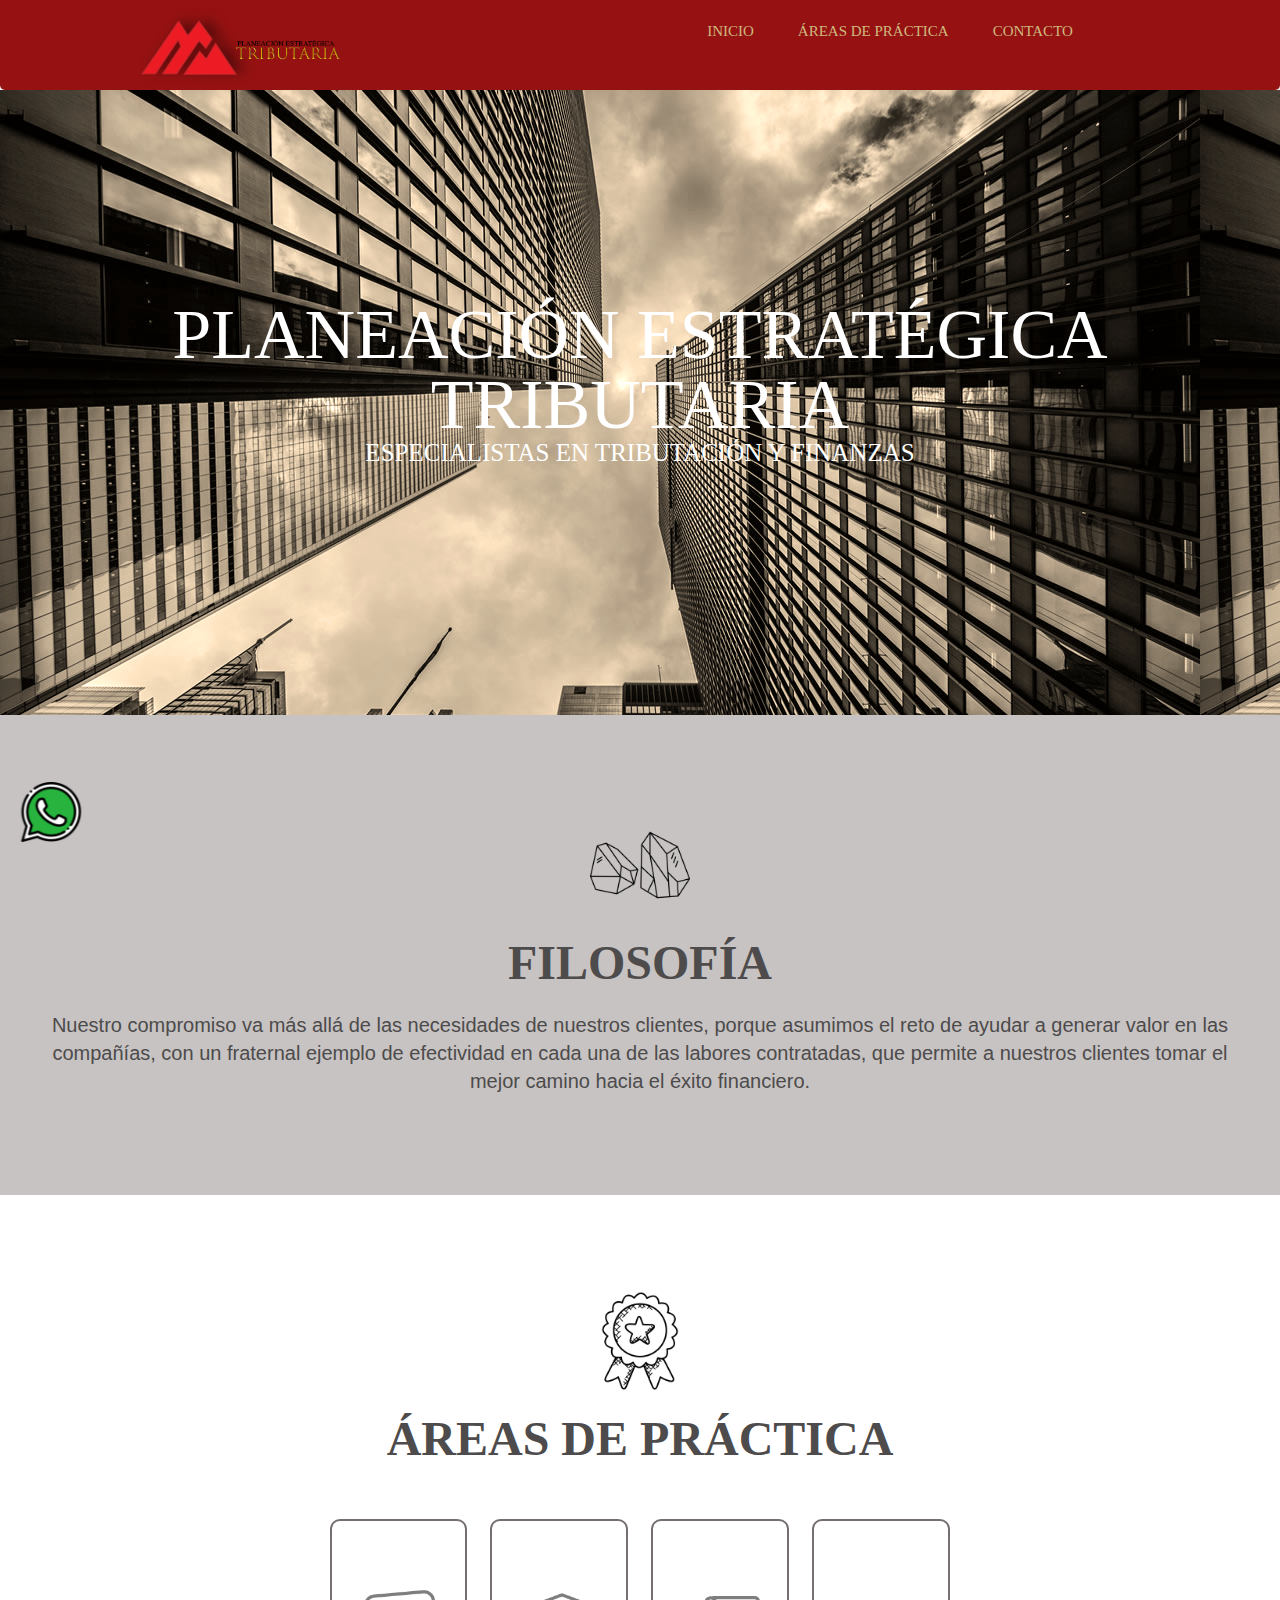
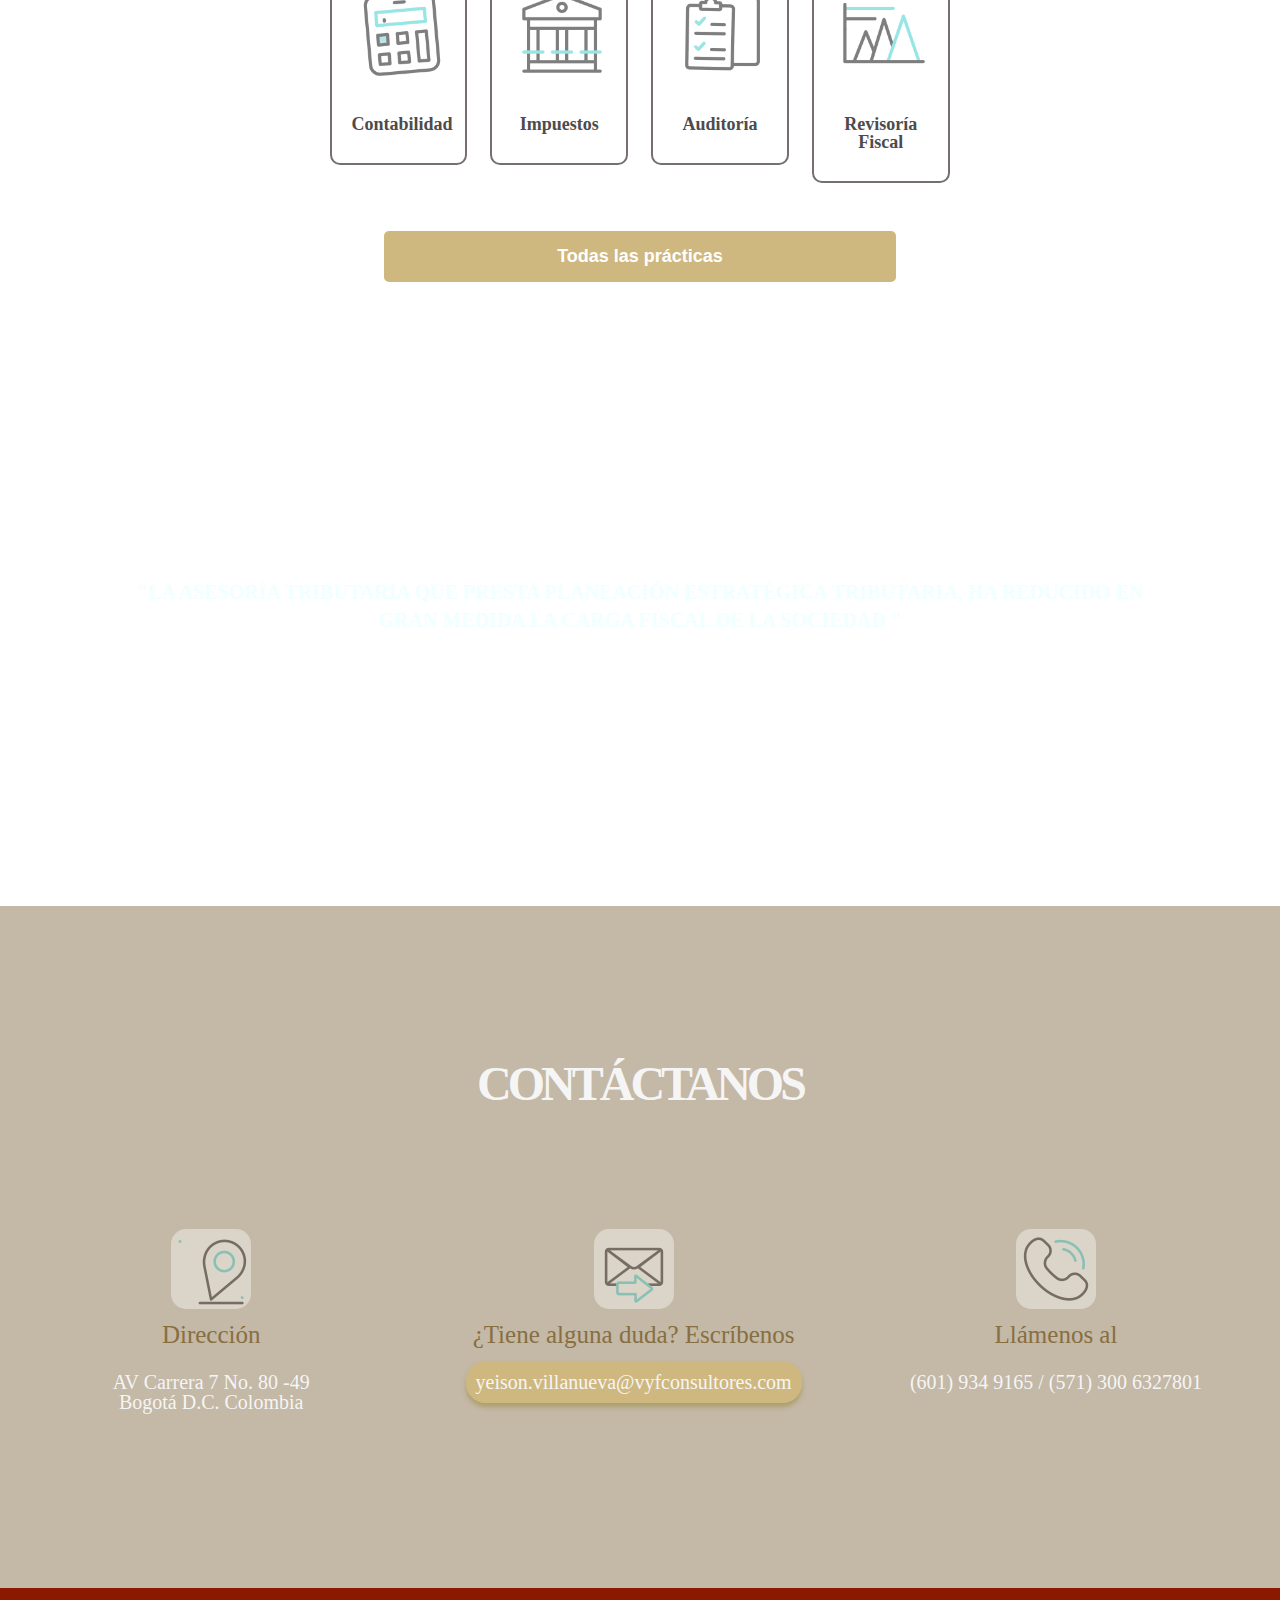
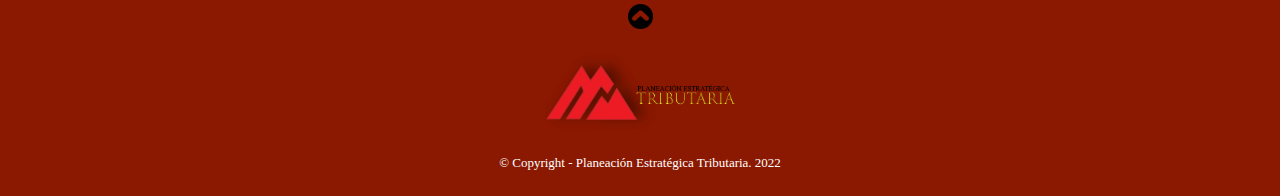
==== index.html @ 7b704f40 "primer commit" ====
<html lang="es">
<head>
  
  <meta charset='UTF-8'>
  <meta name="viewport" content="width=device-width, initial-scale=1" />
  <meta http-equiv="X-UA-Compatible" content="IE=edge">
  <meta name="description" content="Planeación Estratégica tributaria, ofrece los servicios contables, tributarios, asesoría y outsourcing contable, con experiencia en todos los sectores de la economía, brindando información oportuna bajo estándares Internacionales"/>
  <meta name="keywords" content="contabilidad, asesoría tributaria, auditoría, impuestos, declaraciones, revisión fiscal">
  <meta name="author" content="Brayan Fontecha">
  <meta name="robots" content="all"/>
  <link rel="stylesheet" href="reset.css">
  <link rel="stylesheet" href="style.css">
  <link rel="shortcut icon" href="img/favicontrap.png">
  <title>HOME | Planeación Estratégica Tributaria</title>
  <script type="application/ld+json">{
    "@context": "https://schema.org",
    "@type": "Planeación Estratégica Tributaria",
    "url": "https://www.petributaria.com/",
    "logo": "https://www.petributaria.com/img/log.jpg"
  }
  </script>

</head>
<body>
    <header>
        <div class="caja">  
            <div><img class="logo" src="img/LogoPlaneacion.png" alt="Logo | PETributaria" title="Logo | PETributaria"></div>
            <nav>
                <a class="menuP"href="/">INICIO</a>
                <a href="/#areasTrabajo">ÁREAS DE PRÁCTICA</a>
                <a href="/#contacto">CONTACTO</a>
            </nav>
        </div>
    </header>
    <main>
        <section class="banner">
            <h3 class="titulo_principal"><p>PLANEACIÓN ESTRATÉGICA TRIBUTARIA</p></h3>
            <h1 class="subtitulo"><P>ESPECIALISTAS EN TRIBUTACIÓN Y FINANZAS</P></h1>
        </section>
        <section class="parrafo">
            <div class="dig">
                <img class="imgS"src="img/piedras.png" alt="simbolo">
            </div>
            <div>
                <h3 class="subtitle"><p>FILOSOFÍA</p></h3>
                <P class="text">Nuestro compromiso va más allá de las necesidades de nuestros clientes, porque asumimos el reto de ayudar a generar valor en las compañías, con un fraternal ejemplo de efectividad en cada una de las labores contratadas, que permite a nuestros clientes tomar el mejor camino hacia el éxito financiero.</P>
            </div>
        </section>
        <section >
            <div class="area" id="areasTrabajo"><img class="imgA" src="img/area.png" alt="simbolo de area de trabajo"></div>
            <div>
                <h3 class="subtitle"><p>ÁREAS DE PRÁCTICA</p></h3>
            </div>
            <div>
                <ul class="productos">
                    <li>
                        <img usemap="#workmap4"class="imgP"src="img/calculadora.gif">
                        <map name="workmap4">
                            <area shape="rect" coords="0,0,100,164" alt="logo" title="Ir a Contabilidad | Áreas de Práctica" href="areasdetrabajo.html#contabilidad">
                       </map>
                        <h2>Contabilidad</h2>
                    </li>
                    <li>
                        <img usemap="#workmap5"class="imgP"src="img/universidad.gif">
                        <map name="workmap5">
                            <area shape="rect" coords="0,0,100,164" alt="logo" title="Ir a Impuestos | Áreas de Práctica" href="areasdetrabajo.html#impuestos">
                       </map>
                        <h2>Impuestos</h2>
                    </li>
                    <li>
                        <img usemap="#workmap6" class="imgP"src="img/verificacion.gif">
                        <map name="workmap6">
                            <area shape="rect" coords="0,0,100,164" alt="logo" title="Ir a Auditoría | Áreas de Práctica" href="areasdetrabajo.html#auditoria">
                       </map>
                        <h2>Auditoría</h2>
                    </li>
                    <li>
                        <img usemap="#workmap7"class="imgP"src="img/grafico.gif">
                        <map name="workmap7">
                            <area shape="rect" coords="0,0,100,164" alt="logo" title="Ir a Revisoría Fiscal | Áreas de Práctica" href="areasdetrabajo.html#revisoria">
                       </map>
                        <h2>Revisoría Fiscal</h2>
                    </li>
               </ul>
               <div class="botonEnviar1">
                <a href="areasdetrabajo.html"><input title="Ver todas las Áreas de práctica | V&F"type="submit" value="Todas las prácticas" class="enviar1"></a>
               </div>
            </div>
        </section>
        <section class="banner2">
            <div>
                <p class="comentario">"LA ASESORÍA TRIBUTARIA QUE PRESTA PLANEACIÓN ESTRATÉGICA TRIBUTARIA, HA REDUCIDO EN GRAN MEDIDA LA CARGA FISCAL DE LA SOCIEDAD "</p>
            </div>
            <div>
                <p class="empresa">CLEMENT</p>
            </div>
        </section>
        <section class="maincontanto" id="contacto" >
            <div>
                <p class="contacto">CONTÁCTANOS</p>
            </div>
            <div class="bloqueC">
                <div class="bloqueC1">
                    <div class="bloqueCd">
                        <img usemap="#workmapD"class="imgC"src="img/ubicacion.gif">
                        <map name="workmapD">
                            <area shape="rect" coords="0,0,100,164" alt="ubicacion" title="Ubicación | V&F" href="areaDeTrabajo.html#contabilidad">
                       </map>
                    <p class="subcontacto">Dirección</p>
                    <p class="texcontacto">AV Carrera 7 No. 80 -49</p>
                    <p class="texcontacto">Bogotá D.C. Colombia</p>
                    </div>
                    <div class="bloqueCd">
                        <img usemap="#workmapM"class="imgC"src="img/mensaje.gif">
                        <map name="workmapM">
                            <area shape="rect" coords="0,0,100,164" alt="ubicacion" title="Enviar mensaje | V&F" href="mailto:yeison.villanueva@vyfconsultores.com">
                       </map>
                    <p class="subcontacto">¿Tiene alguna duda? Escríbenos</p>
                    <p ><a title="Enviar Mensaje | V&F" class="texcontactoE" href="mailto:yeison.villanueva@vyfconsultores.com">yeison.villanueva@vyfconsultores.com</a></p>
                    </div>
                    <div class="bloqueCd">
                        <img usemap="#workmapT"class="imgC"src="img/telefono.gif">
                        <map name="workmapT">
                            <area shape="rect" coords="0,0,100,164" alt="ubicacion" title="Escríbenos al WhatsApp | V&F" href="https://wa.me/+573006327801" target="_blank">
                       </map>
                    <p class="subcontacto">Llámenos al</p>
                    <p class="texcontacto">(601) 934 9165 / (571) 300 6327801</p>
                    </div>
                </div>      
        </section>
        <div class="what">
            <a href="https://wa.me/+573006327801" target="_blank">
                <img preload-delay src="img/whatsapp.png"  title="Contactanos por WhatsApp | V&F"alt="Contactanos por WhatsApp" width="60" height="60">
            </a>
        </div>
    </main>
    <footer>
        <div> 
            <img src="img/arriba.png" alt="Workplace" usemap="#workmap" width="25px" height="25px" class="imgF1">
            <map name="workmap">
                 <area shape="rect" coords="0,0,177,250" alt="logo" title=" Ir Arriba | V&F" href="/">
            </map>
        </div>
       
        <img src="img/LogoPlaneacion.png" alt="Workplace" usemap="#workmap" width="190px" height="90px" class="imgF">
            <map name="workmap">
                 <area shape="rect" coords="0,0,177,250" alt="logo" title=" Ir Arriba | PETributaria" href="/">
            </map>
        <p class="copyright">&copy Copyright - Planeación Estratégica Tributaria. 2022</p>
    </footer>
    <script src="https://code.jquery.com/jquery-3.3.1.js"></script>
    <script  type="text/javascript" src="menu.js"></script>
</body>
</html>
---- style.css ----
header{
    height: 100px;
    width:100%;
    overflow:hidden;
    background-color:rgba(142,0, 0, 0.93);
    margin-bottom:0;
    box-shadow: 1px 1px 1px 1px rgb(0 0 0 / 10%);
    border-radius: 0px 0px 5px 5px;
  }
  
  /*Sirve para centrar el contenido*/
  .caja{
    width:90%;
    max-width:1000px;
    margin:auto;
    overflow:hidden; /*Lo que no cabe en el div no aparece, ver propiedad css overflow*/
  }
  
  header .logo{
    width: 200px;
    height: 90px;
    float: left;
  
  }
  
  header nav{
    float:right;
    padding: 2em 0em;
  }
  
  header nav a{
    display:inline-block; /*NPI*/
    color:rgb(207, 184, 127);
    text-decoration:none;
    padding:10px 20px;
    line-height:normal;
    font-size:15px;
    -webkit-transition:all 100ms ease;
    -o-transition:all 500ms ease;
    transition:all 500ms ease;
  }

  .menuP{
    color:rgb(207, 184, 127);
  }
  
  header nav a:hover{
    background-color:rgb(238, 66, 46);
    border-radius:50px;
  }

  .menuP:hover{
    color:white;
  }

  
  /*Hace que el header se quede en pantalla*/
  

  .content p{
    margin-bottom:1em;
  }
  /*Centra el contenido que se encuentra en el header*/
  @media screen and (max-width: 640px) {
    header{
        height: auto;
    }
    
    header .logo{
      width:200px;
      height: 60px;
      text-align:center;
      padding: 1em 5em;
    }
    header nav{
     padding: 0em;
     line-height: 0px;
     padding-bottom: 1em;
     text-align: center;
    }
  }
  
  @media screen and (min-width: 640px) and (max-width: 1280px) {
    header{
        height: auto;
    }
    header nav{
      width:50%;
      padding-top: 0.8em;
      text-align:center;
      line-height:10px;
    }
  }

  @media screen and (min-width: 1280px) {
    .header2{ 
        background: rgb(255, 255, 255);
        position:fixed;
        height:20px;
        opacity: .8;
        height:auto;
    }
      
      /*Propiedades del logo del header*/
    .header2 .logo{
        width: 190px;
        height: 90px;
        
    }
      
    .header2 nav{
        padding: 20px 2px;
    }
    
    .header2 nav, .header2 .logo{
      line-height: 50px;
    }
    .header2 nav a {
        font-size: 15px;
    }
      
    .header2 .logo,
      .header2 nav{
        line-height:50px;
    }
  }

    
.banner{
    width: auto;
    background-image:url(img/banner.jpg);
    background-attachment: fixed;
}

.titulo_principal{
    text-align: center;
    font-size: 85px;
    font-weight: 400;
    color: white;
    padding: 3em 0em 0em 0em;
}
.subtitulo{
    color:white;
    text-align: center;
    font-size: 30px;
    font-weight: 100;
    padding: 0em 0em 10em 0em;
}

@media screen and (max-width: 640px) {
    .titulo_principal{  
        font-size: 50px;
    }
    .subtitulo{
        font-size: 15px;
    }
}

@media screen and (min-width: 640px) and (max-width: 1280px) {
    .titulo_principal{
      font-size: 70px;
    }
    .subtitulo{
        font-size: 25px;
    }
  }
.parrafo{
    background-color: rgb(199,195,195);
}
.dig{
   text-align: center;
   font-size: 100px;
   color: white;
   text-shadow: #d9da60 0.3px 1px 0.55em;
   padding: 1em 0em 0em 0em;
}

.imgS{
    width: 100px;
    height: 100px;
}
.subtitle{
    line-height: 1.4em;
    text-align: center;
    font-size: 48px;
    color: rgb(77,75,75);
    font-weight: 800;
    padding: 0.3em;
    font-family: serif;
}

.text{
    text-align: center;
    font-size: 20px;
    line-height: 1.4em;
    padding: 0em 20em 5em 20em;
    font-family: sans-serif;
    color:rgb(77,75,75);
}

@media screen and (max-width: 640px) {
    .text{
        font-size: 16px;
        padding: 0em 2em 5em 1em;
    }
}

@media screen and (min-width: 640px) and (max-width: 1280px) {
    .text{
        font-size: 20px;
        padding: 0em 2em 5em 2em;
    }
}

.area{
    text-align: center;
    padding: 5em 0em 0em 0em;
}
.productos{
    width: 940px;
    margin: 0 auto;
    padding: 2em 0em 1em 0em;
}
.productos li{
    display: inline-block;
    text-align: center;
    width: 21.5%;
    vertical-align: top;
    margin: 0 1.5%;
    padding: 30px 20px;
    box-sizing: border-box;
    border: 2px solid #756f6f;
    border-radius: 10px;
}

.imgP{
    width: 100px;
    padding: 2em 0em;
    opacity: 0.5;
    border-radius: 20px;
}


.productos li:hover .imgP{
    width: 120px;
    opacity: none;
}

.productos li:hover{
    border-color: rgb(207, 184, 127);
}


.productos h2{
    font-size: 18px;
    font-weight: bold;
    color:rgb(77,75,75);
}

.productos li:hover h2{
    font-size: 20px;
    color:rgb(85, 82, 82);
}

.producto-text{
    font-size: 18px;
}

.producto-precio{
    font-size: 20px;
    font-weight: bold;
    margin-top: 10px;
}

@media screen and (max-width: 640px) {
    .productos{
        padding-left: 4.5em;
    }
    .productos li{
        display:block;
        margin-bottom: 1.5em;}

}

@media screen and (min-width: 640px) and (max-width: 1280px) {
    .productos{
        width: 640px;
    }

}


.botonEnviar1{
    text-align: center;
    padding-top: 4em;
    padding-bottom: 8em;
}
.enviar1{
    width: 20%;
    padding: 15px 0;
    font-size: 18px;
    font-weight: bold;
    color:white;
    background: rgb(207, 184, 127);
    border:none;
    border-radius: 5px;
    transition: 1s all;
    cursor:pointer;
}

.enviar1:hover {
    background: rgb(214, 175, 74);
    transform: scale(1.2);
}

@media screen and (max-width: 640px) {
    .enviar1{
        width: 50%;
    }
}

@media screen and (min-width: 640px) and (max-width: 1280px) {
    .botonEnviar1{
        padding-top: 2em;
        padding-bottom: 6em;

    }
    .enviar1{
        width: 40%;
    }
}

.imgA{
    width: 100px;
    height: 100px;
    padding: 1em 0em 0em 0em;
}
.banner2{
    background-image: url(img/banner2.jpg);
    background-attachment: fixed;
    text-align: center;
}

.comentario{
    font-size: 25px;
    line-height: 1.4em;
    color:azure;
    font-family: serif;
    font-weight: 800;
    padding: 10em 14.2em 0em 14.2em;
}

@media screen and (max-width: 640px) {
    .comentario{
        font-size: 14px;
        padding: 10em 2em 0em 2em;
    }   
}
@media screen and (min-width: 640px) and (max-width: 1280px) {
    .comentario{
        font-size: 20px;
        padding: 10em 6.5em 0em 6.5em;
    }
}
.empresa{
    color:white;
    padding: 1em 0em 15em 0em;
}

@media screen and (max-width: 640px) {
    .empresa{
     padding: 1em 0em 13em 0em;
     font-size: 10px;   
    }
}

.maincontanto{
    background-color: rgb(196 184 166);
}

.contacto{
    line-height: 1.4em;
    text-align: center;
    font-size: 48px;
    color: whitesmoke;
    font-weight:bolder;
    padding: 3em 0em 1em 0em;
    font-family: serif;
    letter-spacing: -4px;

}


.bloqueC1{
    text-align: center;
    padding-bottom: 8em;
}

.subcontacto{
    font-size: 25px;
    color: #876f41;
    padding-bottom: 1em;
    padding-top: 0.5em;
}

.texcontacto{
    color:whitesmoke;
    font-size: 20px;
    text-decoration: none;
}

.texcontactoE{
    margin-bottom: 2em;
    color:whitesmoke;
    font-size: 20px;
    text-decoration: none;
    background: rgb(207, 184, 127);
    border:none;
    border-radius: 20px;
    transition: 1s all;
    cursor:pointer;
    padding: 10px;
    box-shadow: 0px 4px 4px 0px rgba(148, 137, 50, 0.5);   
}

.texcontactoE:hover{
    font-size: 25px;
    background: rgb(214, 175, 74);
    transform: scale(1.2);

}


@media screen and (max-width: 640px) {
    .contacto{
      font-size: 40px;
    }
    .texcontacto{
        font-size: 16px;
    }
    .texcontactoE{
        font-size: 16px;
    }
}


footer{
    text-align: center;
    background:rgb(139 24 0);
    line-height:0;
    display:inline-block;
    width: 100%;
    height: auto;
}


.what{
        display:block;
        width:70px;
        height:70px;
        color:#fff;
        position: fixed;
        right:3em;
        bottom:3em;
        border-radius:50%;
        line-height:80px;
        text-align:center;
        z-index:999;
}

.what img:hover{
    width:90px;
    height:90px;
}

@media screen and (max-width: 640px) {
    .what{
        display:block;
        width:70px;
        height:70px;
        position:fixed;
        left:1em;
        bottom:1em;
        border-radius:50%;
        line-height:80px;
        text-align:center;
        z-index:999;
}
}

@media screen and (min-width: 640px) and (max-width: 1280px) {
    .what{
        left: 1em;
    }
}
.bloqueCd{
    padding-bottom: 3em;
}
.imgC{
    width: 80px;
    opacity: 0.4;
    border-radius: 15px;
}
@media screen and (min-width: 1280px) {
    .bloqueC1{
        padding-top: 4em;
        display: flex;
        flex-direction: row;
        width: 100%;
    }
    .bloqueCd{
        width: 33%;
    }
}
/* area de practica*/

.imgF1{
    padding: 1em 0em 0em 0em;
}
.imgF{
    padding: 1em 0em 0.5em 0em;
}
.copyright {
    color: white;
    font-size: 13px;
    margin: 20px;
    padding: 0em 0em 1em 0em;
  }

.banner3{
    background: whitesmoke;
    padding: 0em 0em 5em 0em;
  }

.main{
    background: rgb(235,238,242);
    padding: 5em 15em;
  }
.bloque{
    display: flex;
    flex-direction: row;
    padding: 2em 0em;
}
.bloque1{
    width: 50%;
}
.bloque2{
    width: 50%;
}
.subgris{
    font-weight:800;
    line-height: 1em;
    font-family: sans-serif;
    font-size: 60px;
    color: rgb(75,75,75);
    letter-spacing: -8px;
}
.subgris1{
    font-size: 60px;
    letter-spacing: -8px;
    font-weight:800;
    line-height: 1em;
    font-family: sans-serif;
    color: rgb(75,75,75);
}
.subdorado{
    font-size: 60px;
    font-family: sans-serif;
    color: #A69374;
    font-weight: 800;
    line-height: 1em;
    letter-spacing: -8px;
}

.sub{
    color:#4D4B4B;
    font-size: 20px;
    line-height: 1.4em;
    padding: 0em 0.2em;
  }
.text1{
    font-size: 16px;
    line-height: 1.4em;
    padding: 0.5em 0em 1em 3em;
    font-family: sans-serif;
    color:rgb(77,75,75);
    text-align: justify;
}

hr{
    height: 1px;
}

@media screen and (max-width: 640px) {
    .main{
        padding: 5em 3em;
    }
    .bloque{
        flex-direction: column;
    }
    .subgris{
        font-size: 35px;
        letter-spacing: -4px;
        text-align: center;
    }
    .sub{
        font-size: 20px;
        text-align: center;
    }
    .subdorado{
        font-size: 35px;
        letter-spacing: -4px;
        text-align: center;
    }

    .subgris1{
        font-size: 30px;
        letter-spacing: -3px;
        text-align: center;
    }
    .bloque1{
        width: 100%;
    }
    .text1{
        width: 250px;
        padding: 1em 1em 1em 1em;
        font-size: 14px;
        text-align: center;
    
    }
}

@media screen and (min-width: 640px) and (max-width: 1280px) {
    .main{
        padding: 5em 2em;
    }

    .subgris{
        font-size: 50px;
        letter-spacing: -3px;
    }
    .subgris1{
        font-size: 45px;
        letter-spacing: -3px;
    }
    .subdorado{
        font-size: 50px;
        letter-spacing: -3px;
    }


}
  

/* Equipo de trabajo*/

.imgZ{
    width: 100px;
    height: 100px;
    padding: 1em 0em 0em 0em;
    opacity: 0.8;
}
.imgE{
    padding: 5em 1em;
    opacity: 0.85;
}

.mainE{
    display: flex;
    flex-direction: row;
    background: rgb(235,238,242);

}

.bloqueE{
    width: 30%;

}
.bloqueE1{
    width: 70%;
    padding: 7em 3em 10em 13em;
}

.linea{
    width: 60%;   
}
.imgM{
    padding: 5em 5em;
    height: 88%;
}

.imgB{
    display: flex;
    flex-direction: row;
    text-align: left;
    padding: 10em 0em;
    background: rgb(196,184,166);
}

.imgB1{
    width: 50%;
    padding-left: 15em;
    padding-left: 25em;
}
.imgB2{
    width: 50%;
    padding-right: 20em;
}

.imgG{
    border-radius: 10px;
    width: 302px;
    height: 300px;
}

.titleM{
    padding-top: 5px;
    line-height: 1.4em;
    font-size: 25px;
    color: rgb(77,75,75);
    font-weight: 900;
    font-family: serif;
}
.titleM1{
    color:whitesmoke;
    font-size: 18px;
    font-weight: 400;
    font-family: sans-serif;
    line-height: 1.4em;
}

.titleM2{
    color: #4D4B4B;
    padding-top: 5px;
}

.main2{
    background: rgb(235,238,242);
}

.imgE1{
    width: 698px;
    height: 966px;
}
.imgM1{
    width: 698px;
    height: 966px;
}
@media screen and (max-width: 640px) {
    .mainE{
        flex-direction: column;
    }
    .imgE , .imgM{
        width: 200px;
        height: 400px;
        text-align: center;
        padding-left: 7em;
    }

    .imgE1, .imgM1{
        width: 388px;
        height: 600px;
    }

    .bloqueE{
        width: 100%;
    }
    .bloqueE1{
        width: 100%;
        padding: 1em 0em 1em 0em;
    }
    .imgB{
        flex-direction: column;
        padding-top: 5em;
    }
    .imgB1{
        width: 100%;
        padding-left: 2.5em;
        padding-top: 2em;
    }

    .imgB2{
        width: 100%;
        padding-top: 5em;
        padding-left: 2.5em;
    }
    .titleM1{
        line-height: 12px;
    }
    .titleM2{
        padding-top: 0;
    }
}

@media screen and (min-width: 640px) and (max-width: 1280px) {
    .mainE{
        flex-direction: column;
        width: 100%;
        text-align: center;
    }
    .imgE , .imgM{
        width: 200px;
        height: 400px;
        text-align: center;
    }

    .bloqueE{
        width: 100%;
        text-align: center;
    }
    .bloqueE1{
        text-align: center;
        width: 100%;
        padding: 1em 0em 1em 0em;
    }
    .imgB{
        text-align: center;
        flex-direction: column;
        padding-top: 5em;
    }
    .imgB1{
        width: 100%;
        padding-left: 2.5em;
        padding-top: 2em;
    }

    .imgB2{
        width: 100%;
        padding-top: 5em;
        padding-left: 2.5em;
    }
    .titleM1{
        padding-top: 0.5em;
    }
    .titleM2{
        padding-top: 0.2em;
    }
}
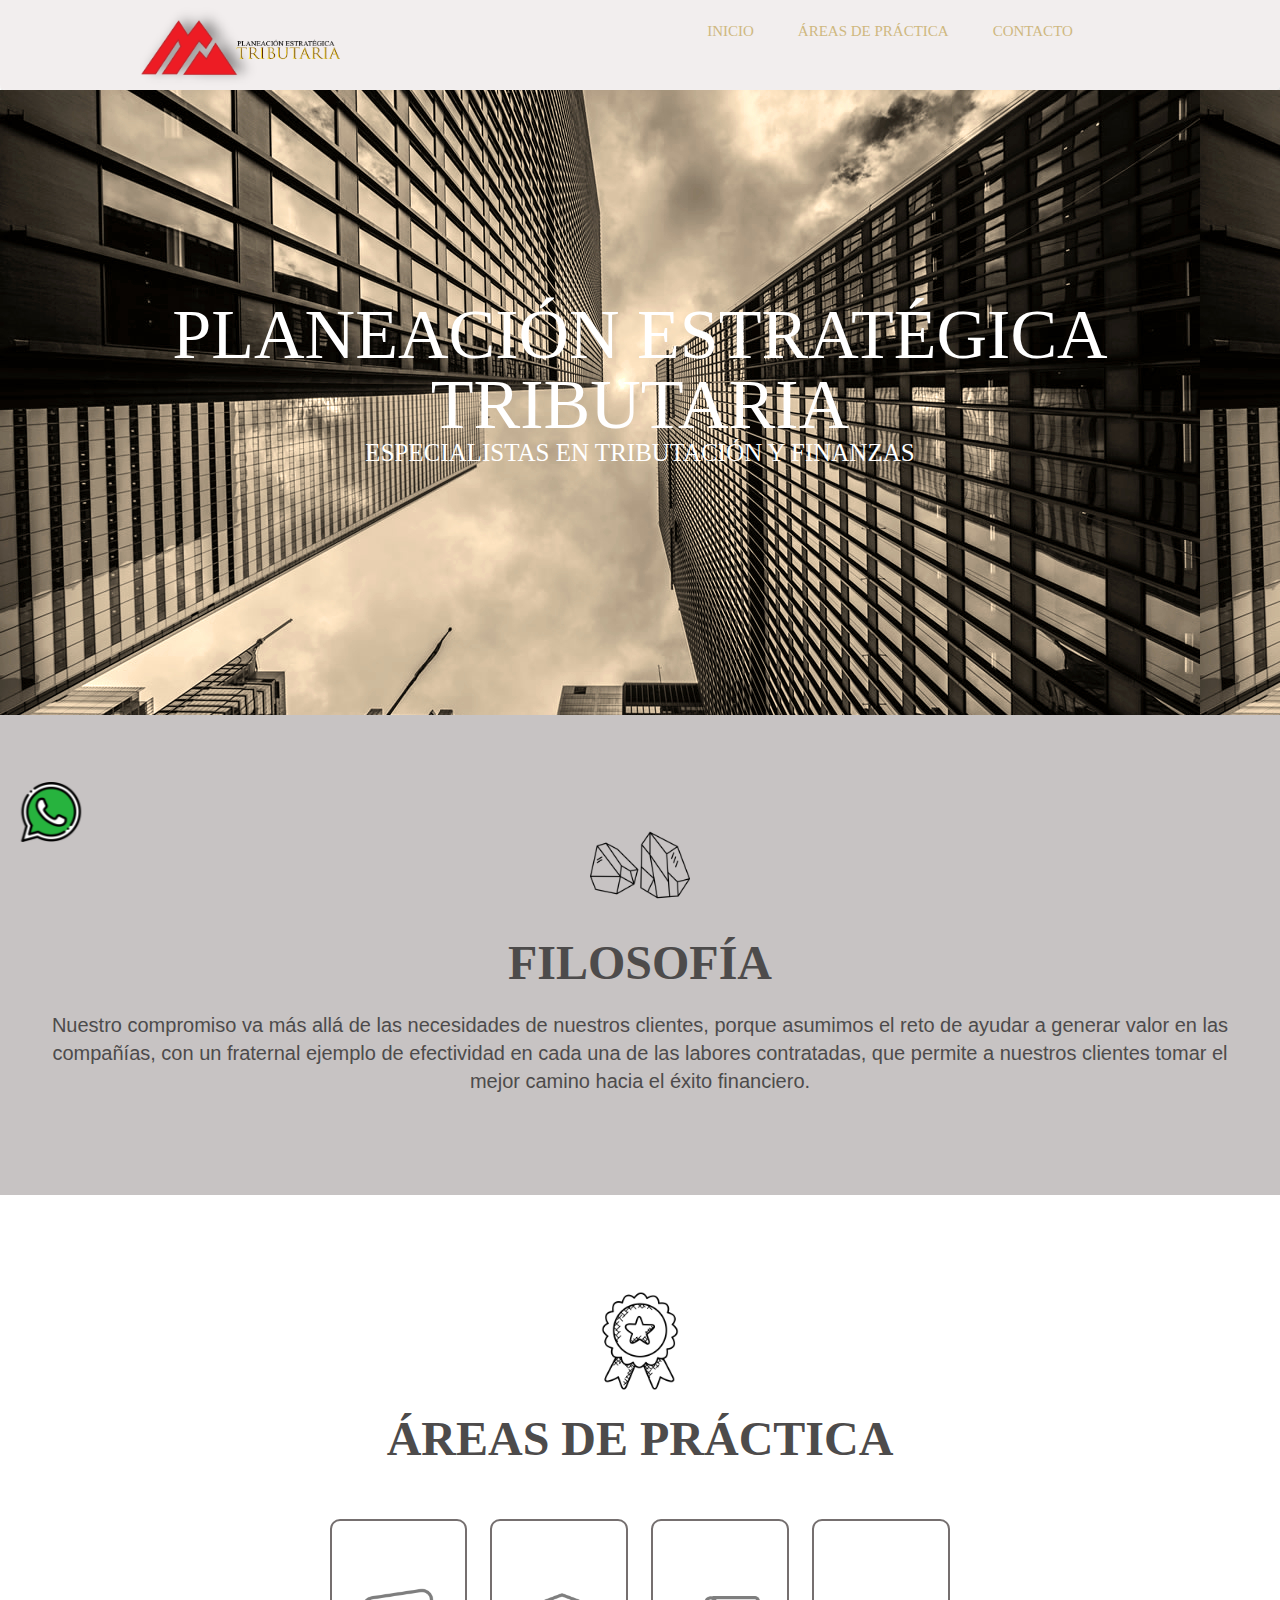
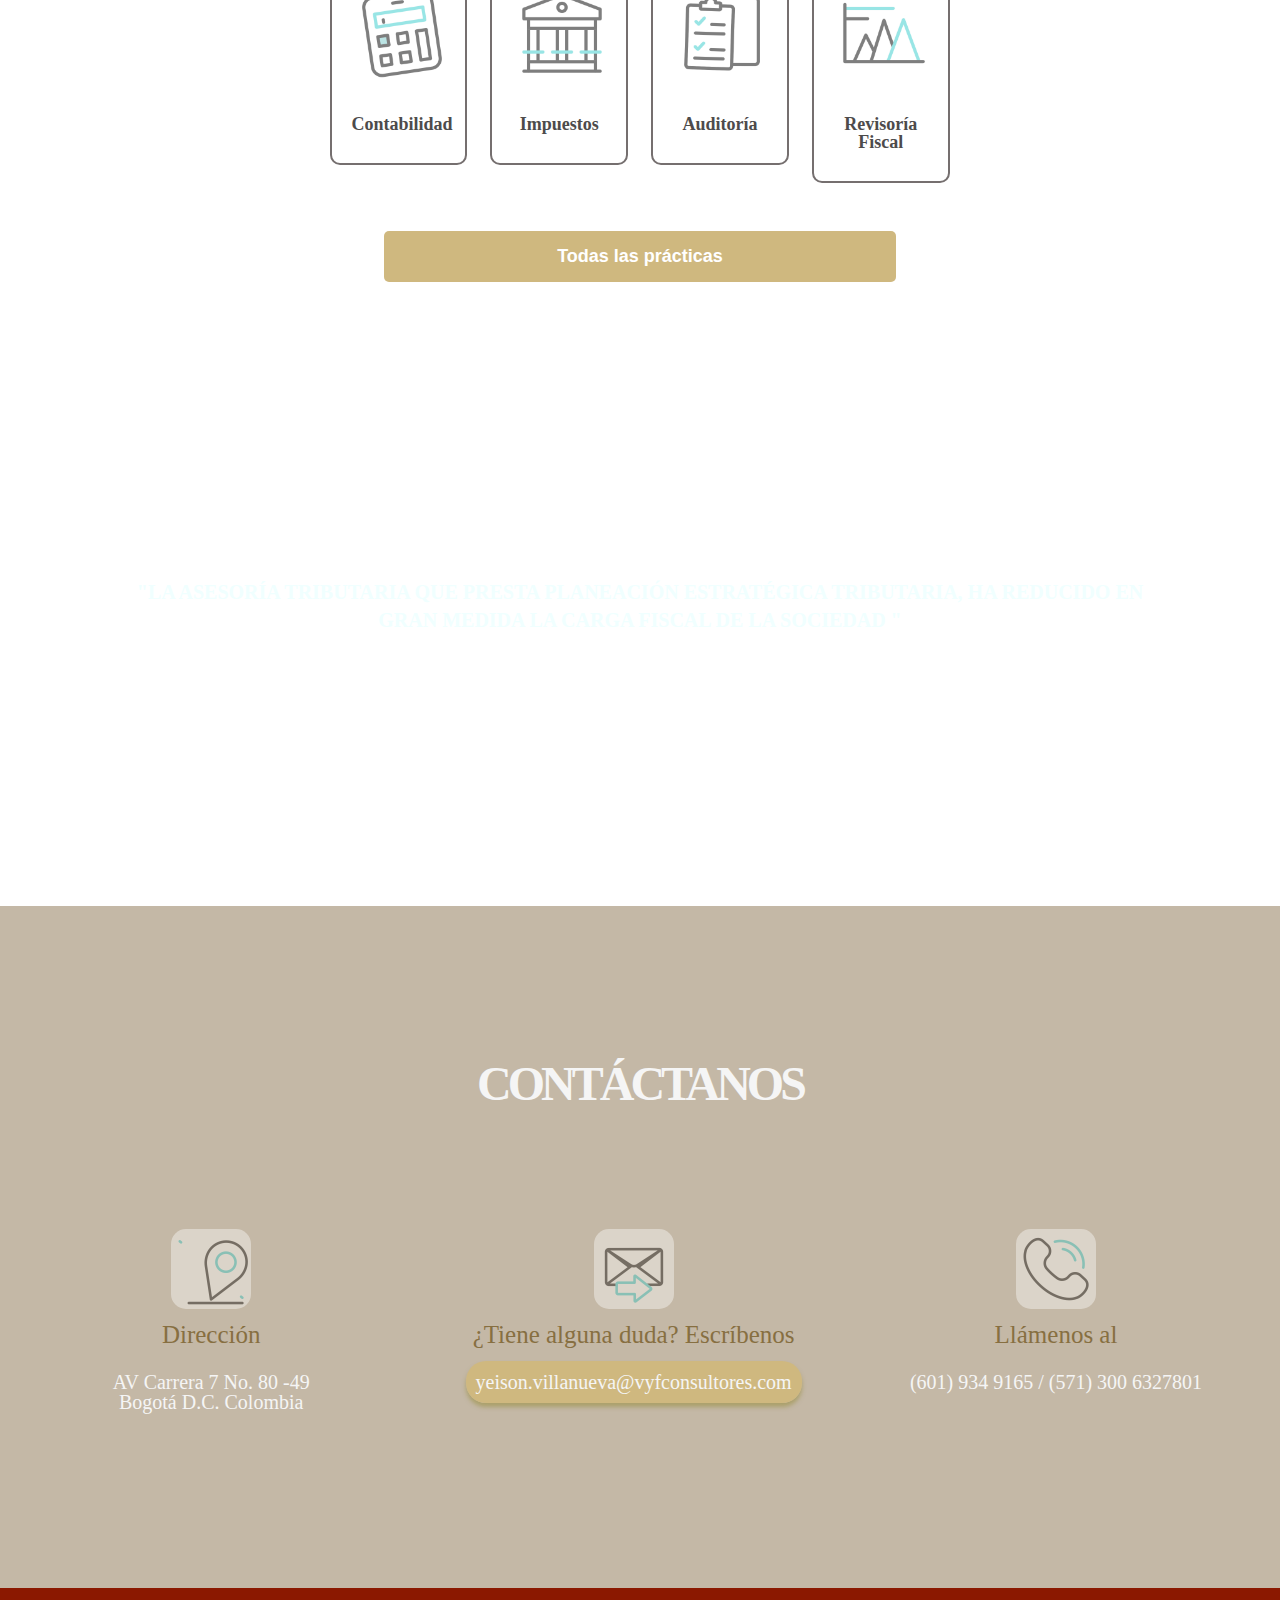
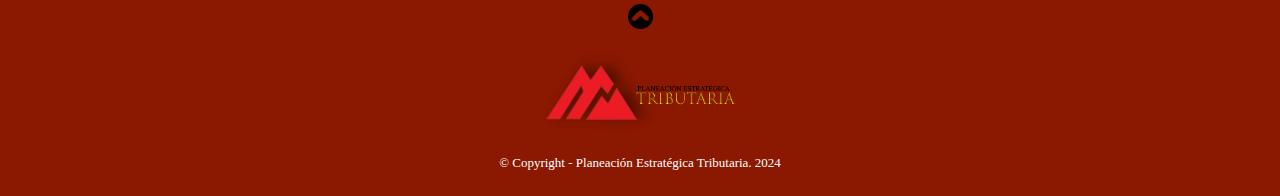
==== commit 48048583: "probar" ====
--- a/index.html
+++ b/index.html
@@ -26,9 +26,9 @@
         <div class="caja">  
             <div><img class="logo" src="img/LogoPlaneacion.png" alt="Logo | PETributaria" title="Logo | PETributaria"></div>
             <nav>
-                <a class="menuP"href="/">INICIO</a>
-                <a href="/#areasTrabajo">ÁREAS DE PRÁCTICA</a>
-                <a href="/#contacto">CONTACTO</a>
+                <a class="menuP"href="index.html">INICIO</a>
+                <a class="menuP" href="areaDeTrabajo.html">ÁREAS DE PRÁCTICA</a>
+                <a href="index.html#contacto">CONTACTO</a>
             </nav>
         </div>
     </header>
@@ -83,7 +83,7 @@
                     </li>
                </ul>
                <div class="botonEnviar1">
-                <a href="areasdetrabajo.html"><input title="Ver todas las Áreas de práctica | V&F"type="submit" value="Todas las prácticas" class="enviar1"></a>
+                <a href="areaDeTrabajo.html"><input title="Ver todas las Áreas de práctica | V&F"type="submit" value="Todas las prácticas" class="enviar1"></a>
                </div>
             </div>
         </section>
@@ -146,7 +146,7 @@
             <map name="workmap">
                  <area shape="rect" coords="0,0,177,250" alt="logo" title=" Ir Arriba | PETributaria" href="/">
             </map>
-        <p class="copyright">&copy Copyright - Planeación Estratégica Tributaria. 2022</p>
+        <p class="copyright">&copy Copyright - Planeación Estratégica Tributaria. 2024</p>
     </footer>
     <script src="https://code.jquery.com/jquery-3.3.1.js"></script>
     <script  type="text/javascript" src="menu.js"></script>
--- a/style.css
+++ b/style.css
@@ -2,7 +2,7 @@
     height: 100px;
     width:100%;
     overflow:hidden;
-    background-color:rgba(142,0, 0, 0.93);
+    background-color:rgba(241, 237, 237, 0.93);
     margin-bottom:0;
     box-shadow: 1px 1px 1px 1px rgb(0 0 0 / 10%);
     border-radius: 0px 0px 5px 5px;
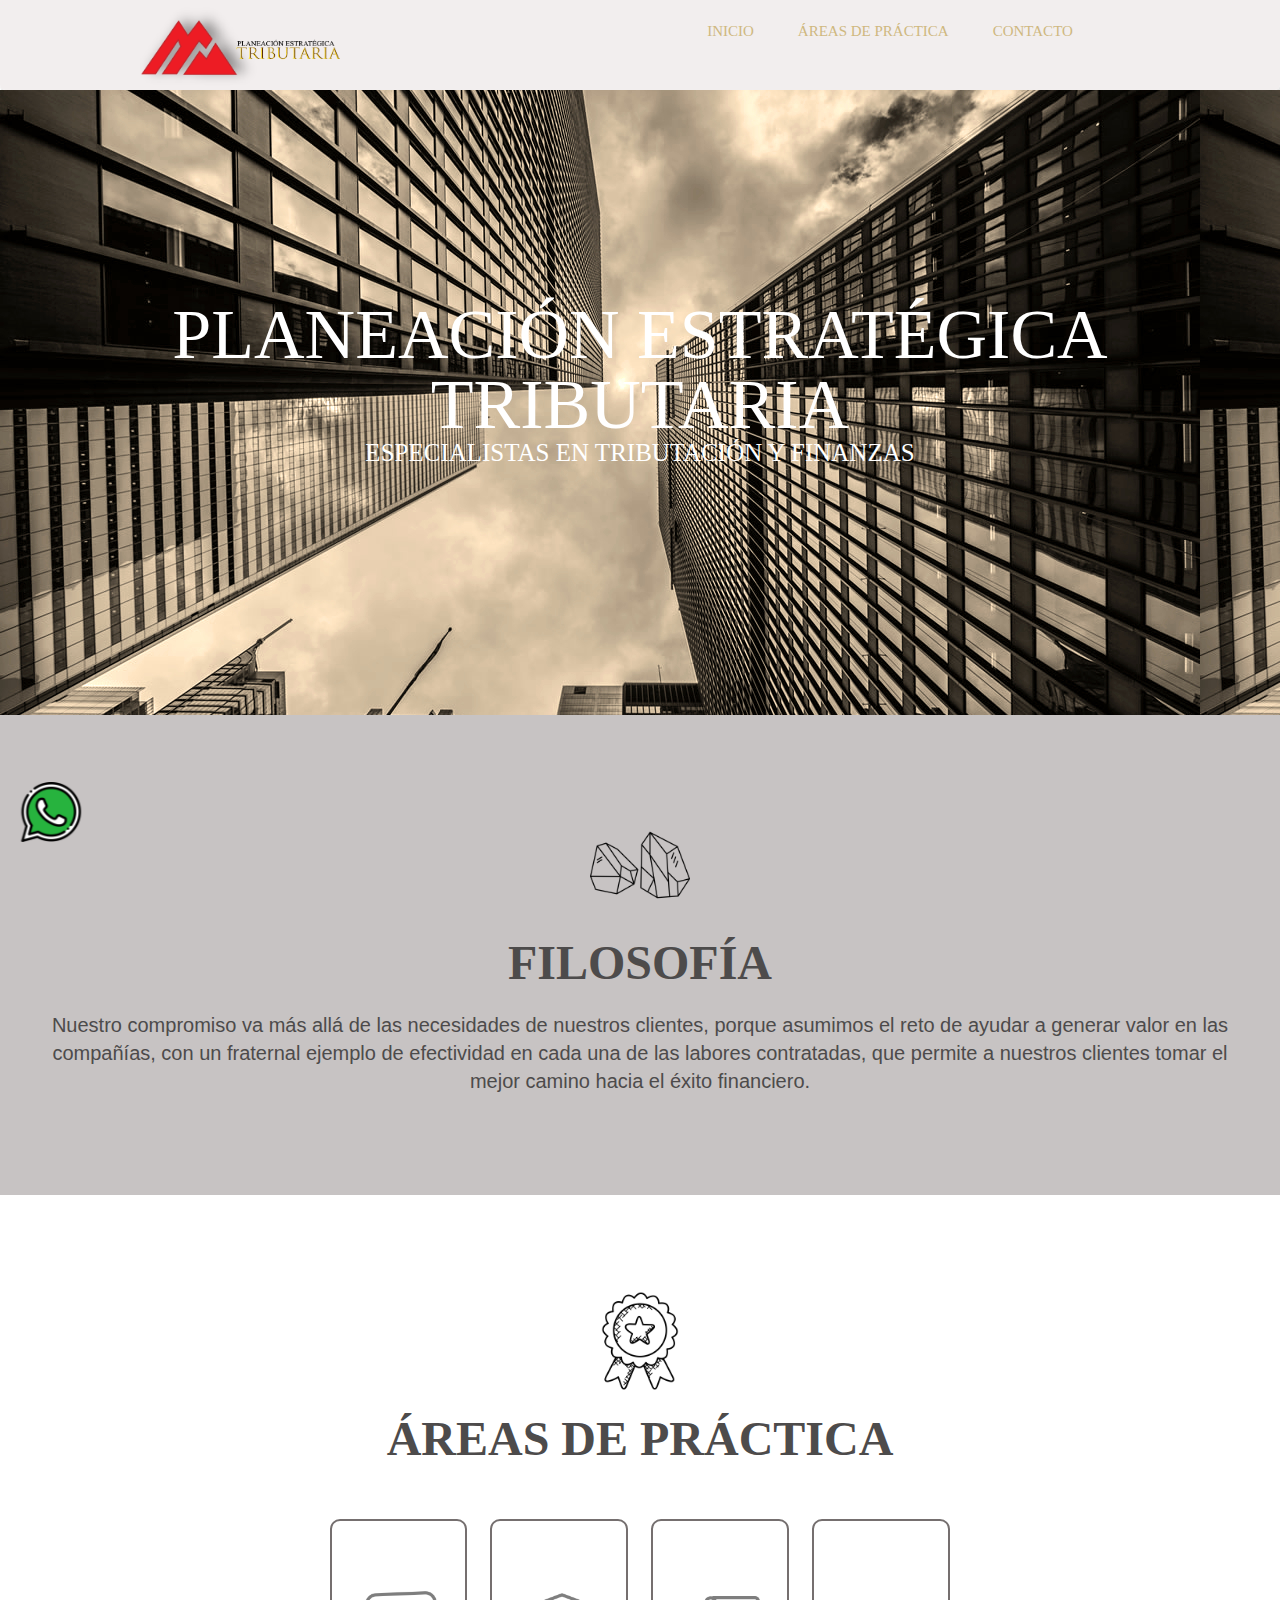
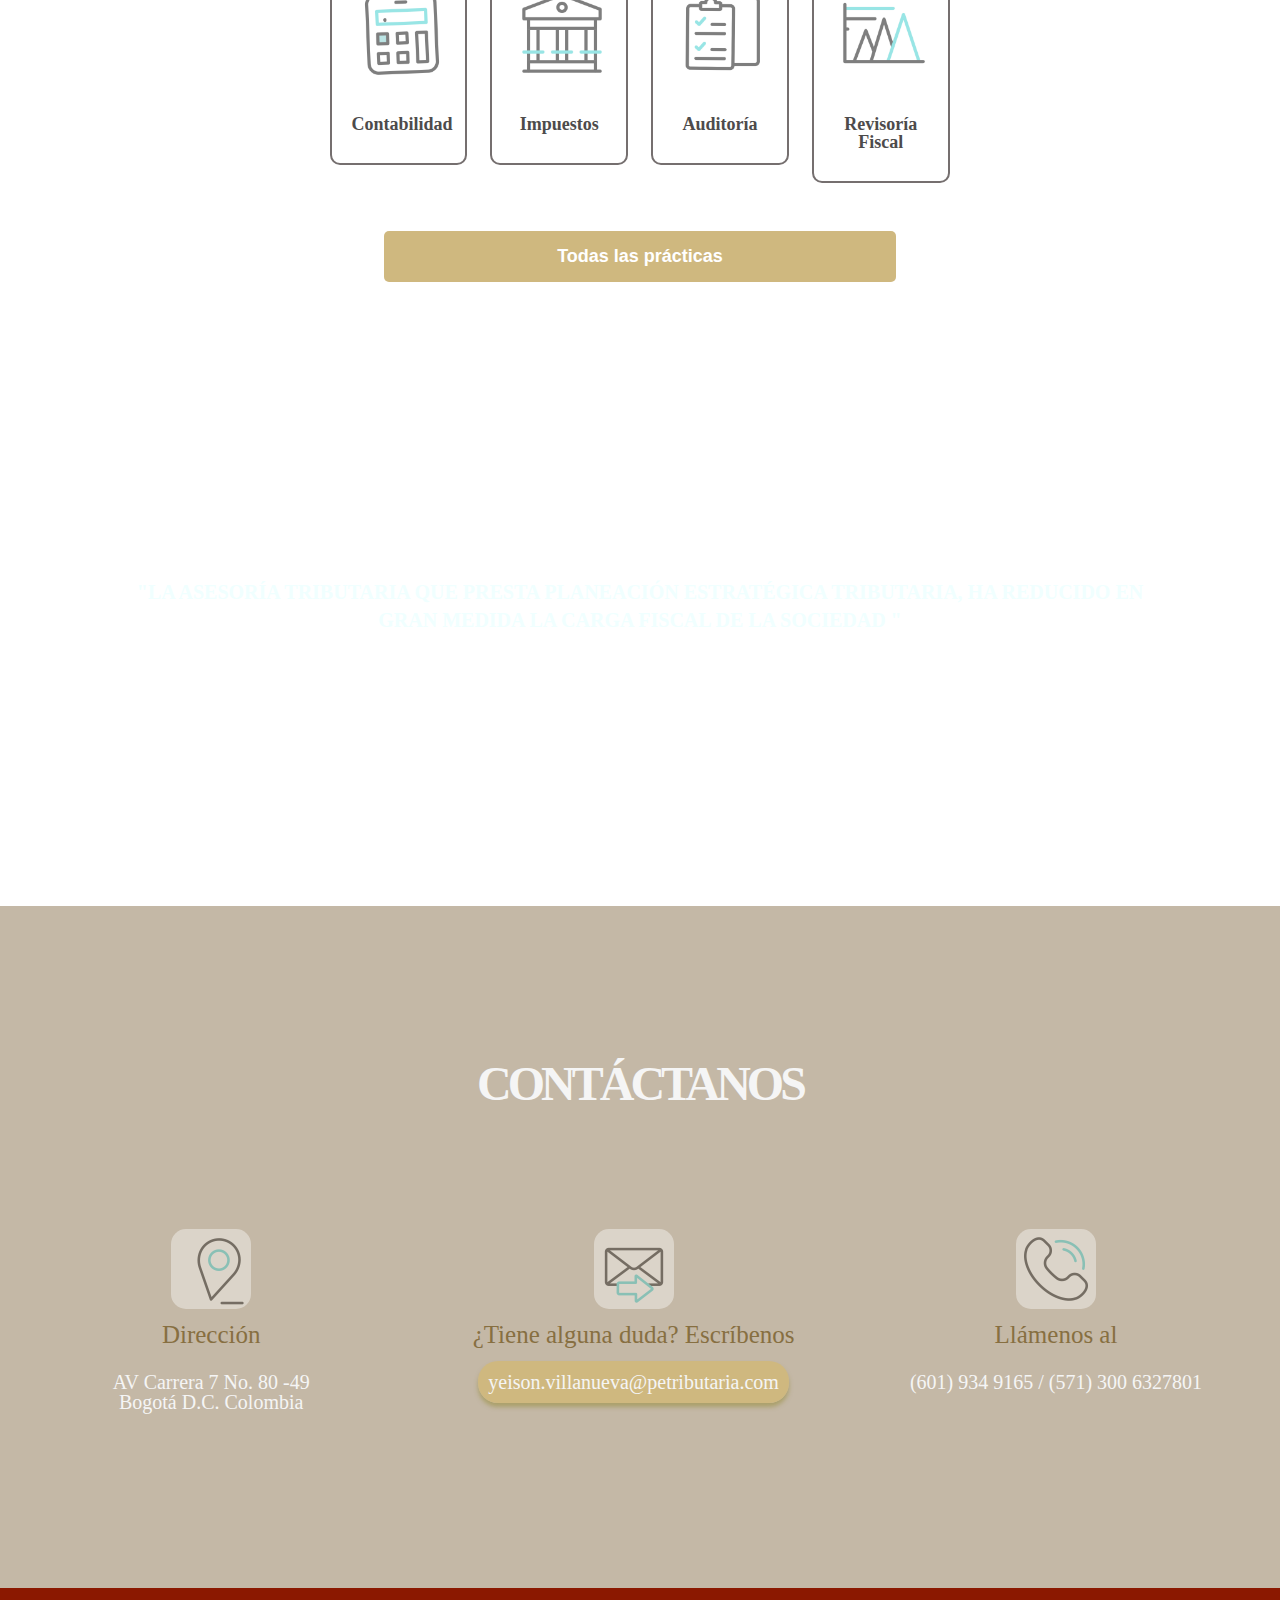
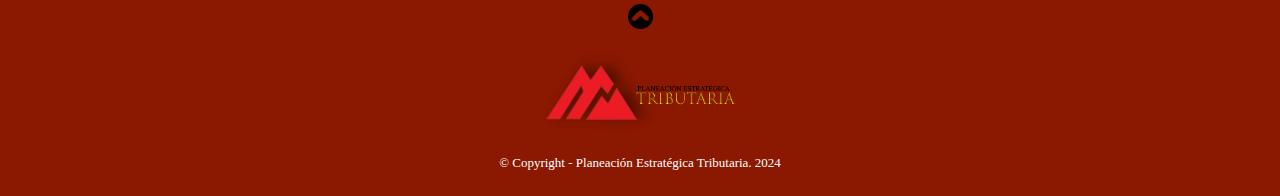
==== commit 91be7a02: "correo" ====
--- a/index.html
+++ b/index.html
@@ -116,7 +116,7 @@
                             <area shape="rect" coords="0,0,100,164" alt="ubicacion" title="Enviar mensaje | V&F" href="mailto:yeison.villanueva@vyfconsultores.com">
                        </map>
                     <p class="subcontacto">¿Tiene alguna duda? Escríbenos</p>
-                    <p ><a title="Enviar Mensaje | V&F" class="texcontactoE" href="mailto:yeison.villanueva@vyfconsultores.com">yeison.villanueva@vyfconsultores.com</a></p>
+                    <p ><a title="Enviar Mensaje | V&F" class="texcontactoE" href="mailto:yeison.villanueva@petributaria.com">yeison.villanueva@petributaria.com</a></p>
                     </div>
                     <div class="bloqueCd">
                         <img usemap="#workmapT"class="imgC"src="img/telefono.gif">
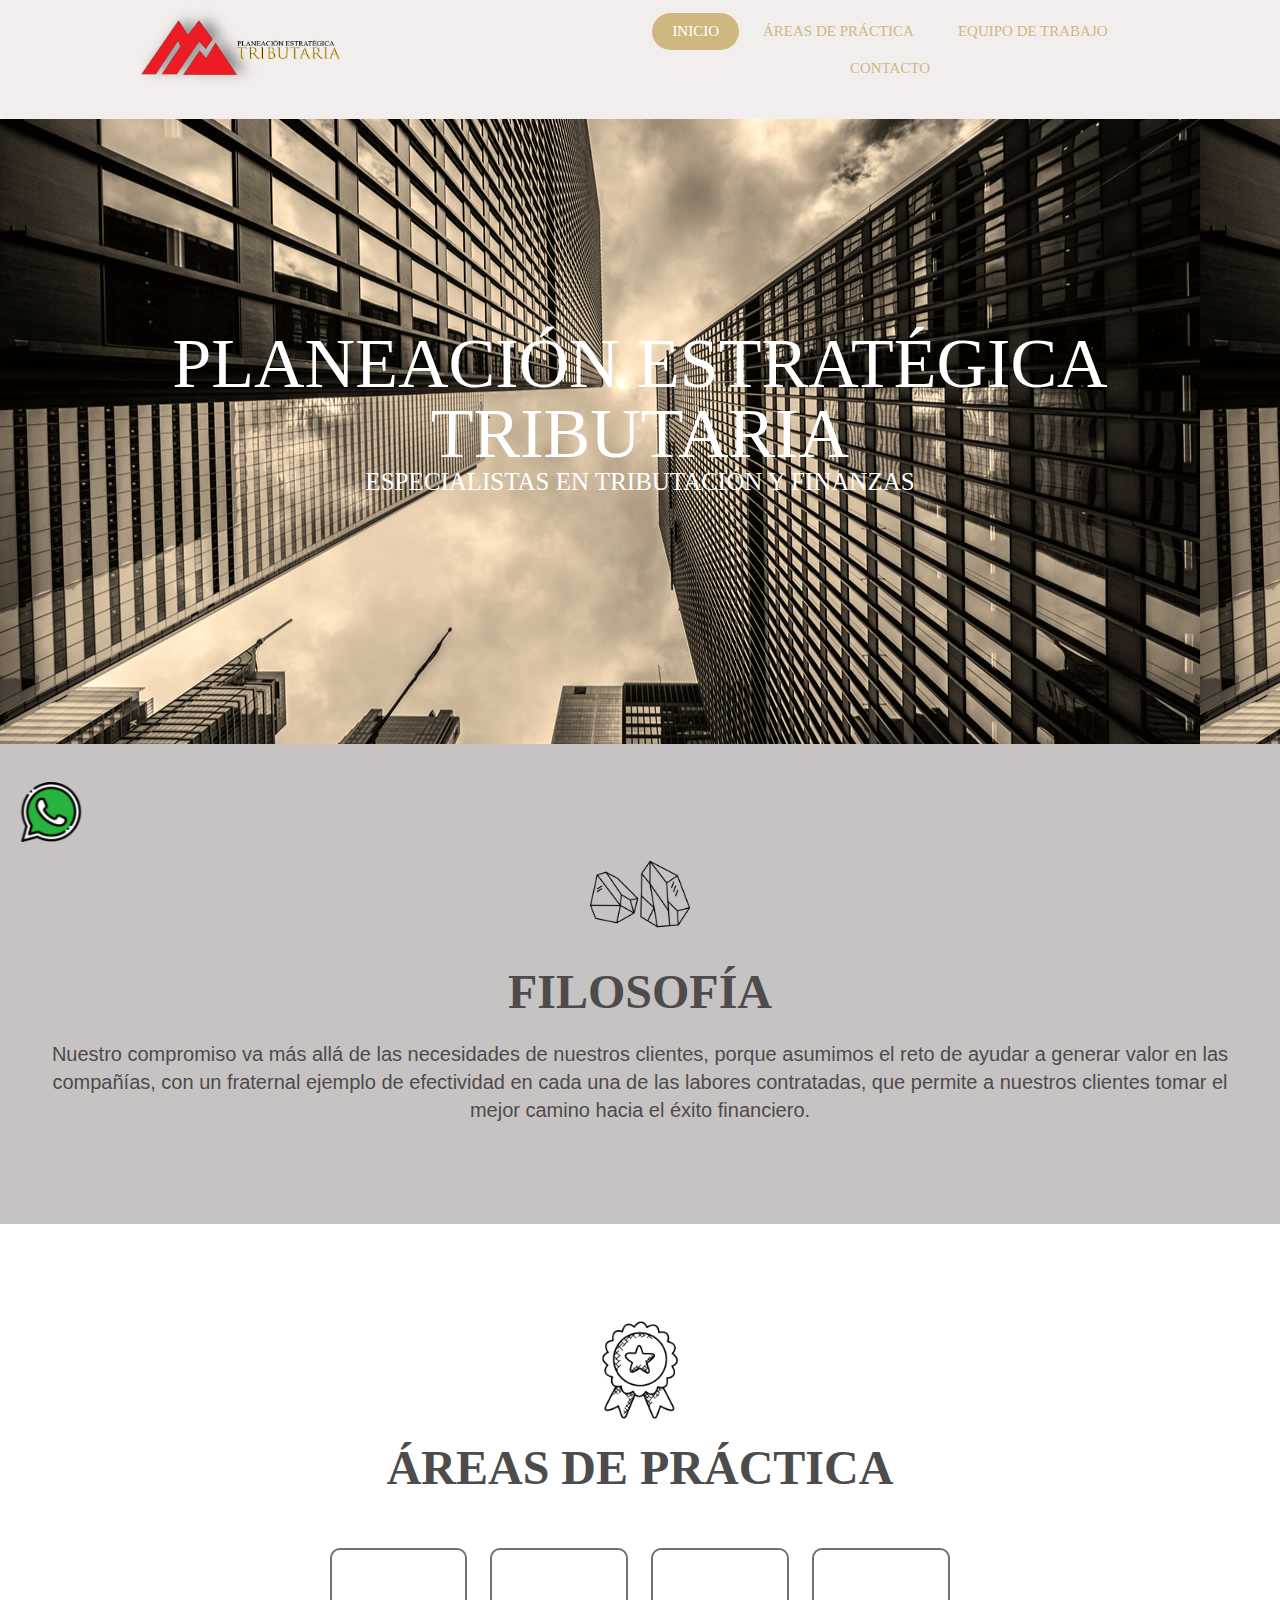
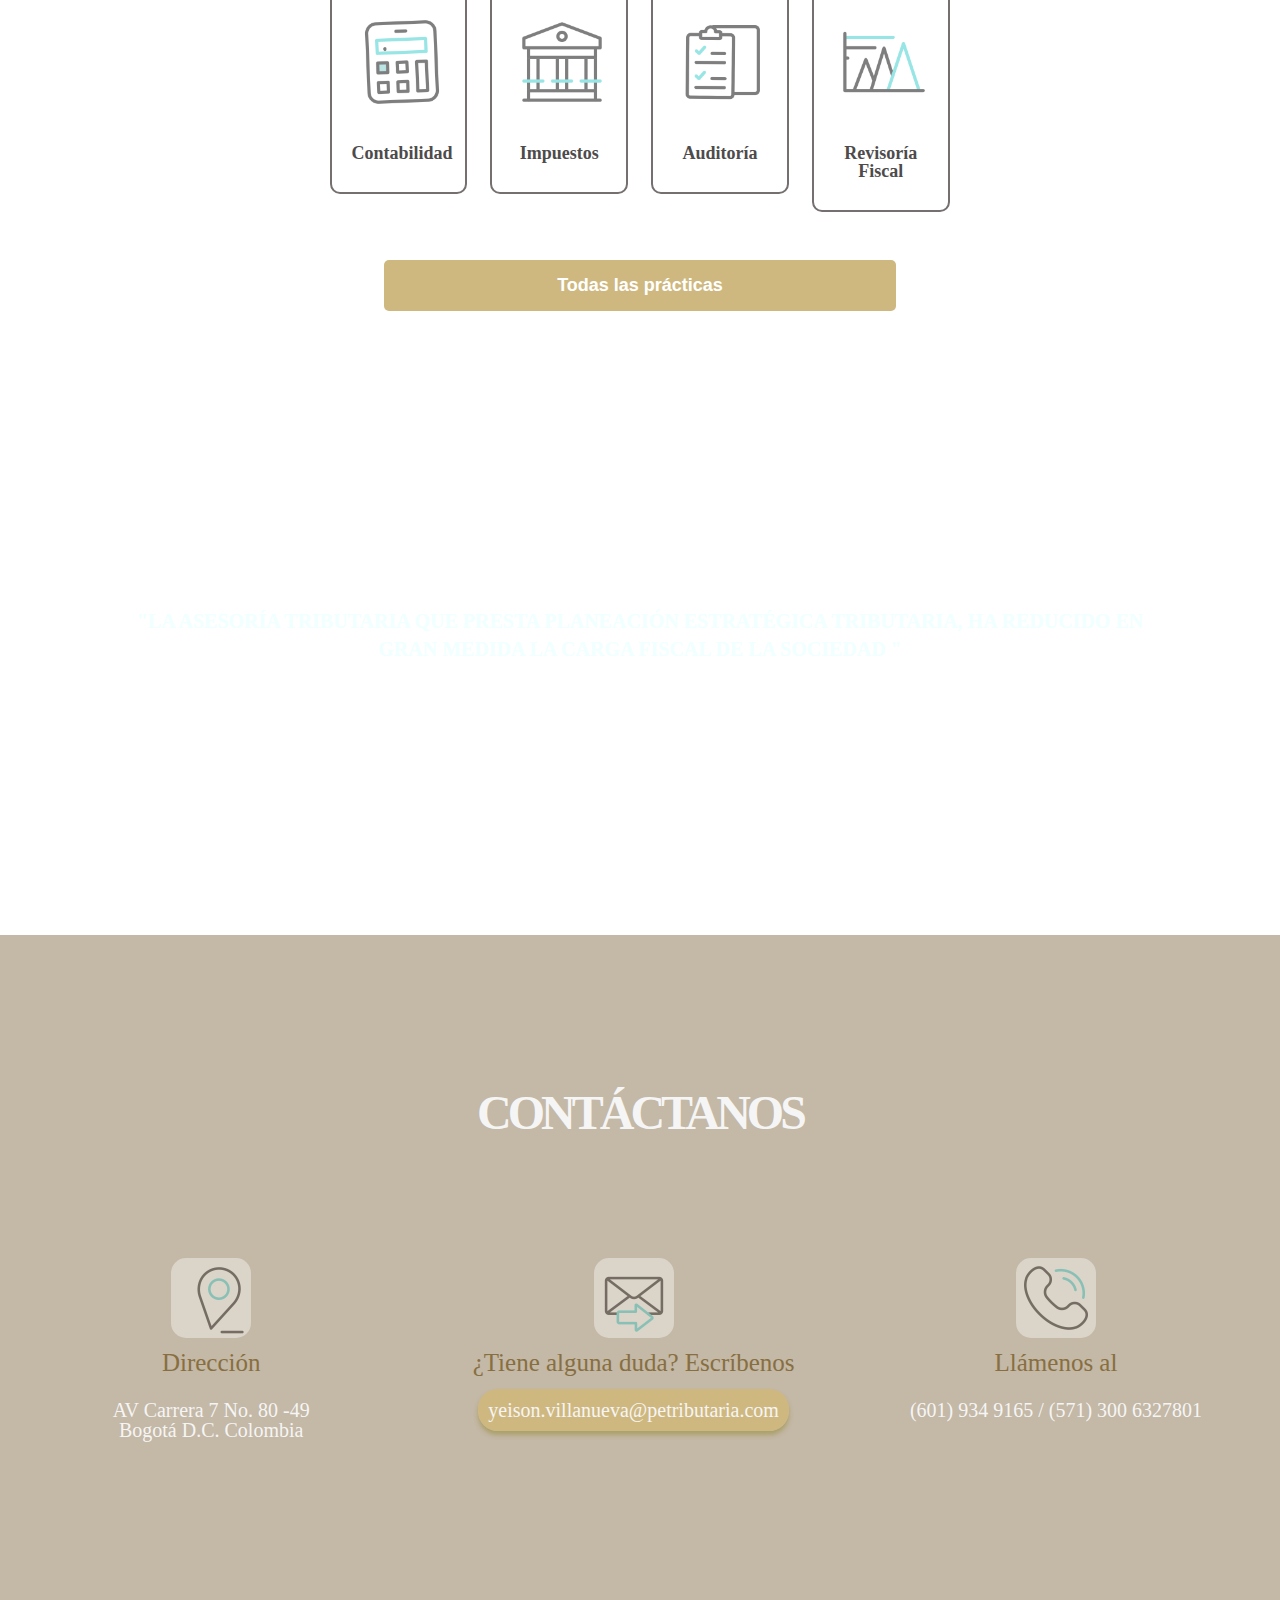
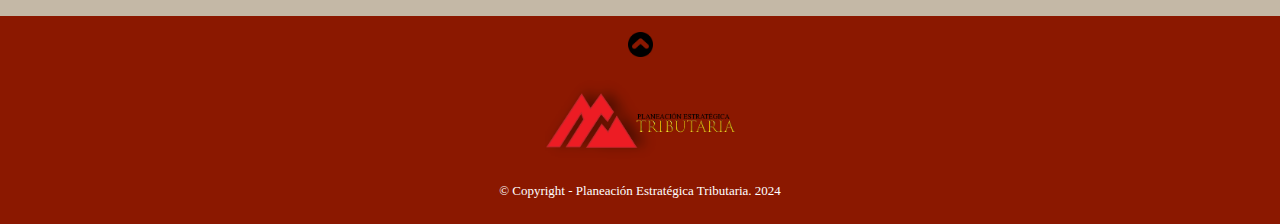
==== commit 2533be4f: "equipoTrabajo" ====
--- a/index.html
+++ b/index.html
@@ -27,7 +27,8 @@
             <div><img class="logo" src="img/LogoPlaneacion.png" alt="Logo | PETributaria" title="Logo | PETributaria"></div>
             <nav>
                 <a class="menuP"href="index.html">INICIO</a>
-                <a class="menuP" href="areaDeTrabajo.html">ÁREAS DE PRÁCTICA</a>
+                <a href="areaDeTrabajo.html">ÁREAS DE PRÁCTICA</a>
+                <a href="equipoTrabajo.html">EQUIPO DE TRABAJO</a>
                 <a href="index.html#contacto">CONTACTO</a>
             </nav>
         </div>
--- a/style.css
+++ b/style.css
@@ -41,7 +41,9 @@
   }
 
   .menuP{
-    color:rgb(207, 184, 127);
+    color:white;
+    background-color:rgb(207, 184, 127);
+    border-radius:50px;
   }
   
   header nav a:hover{
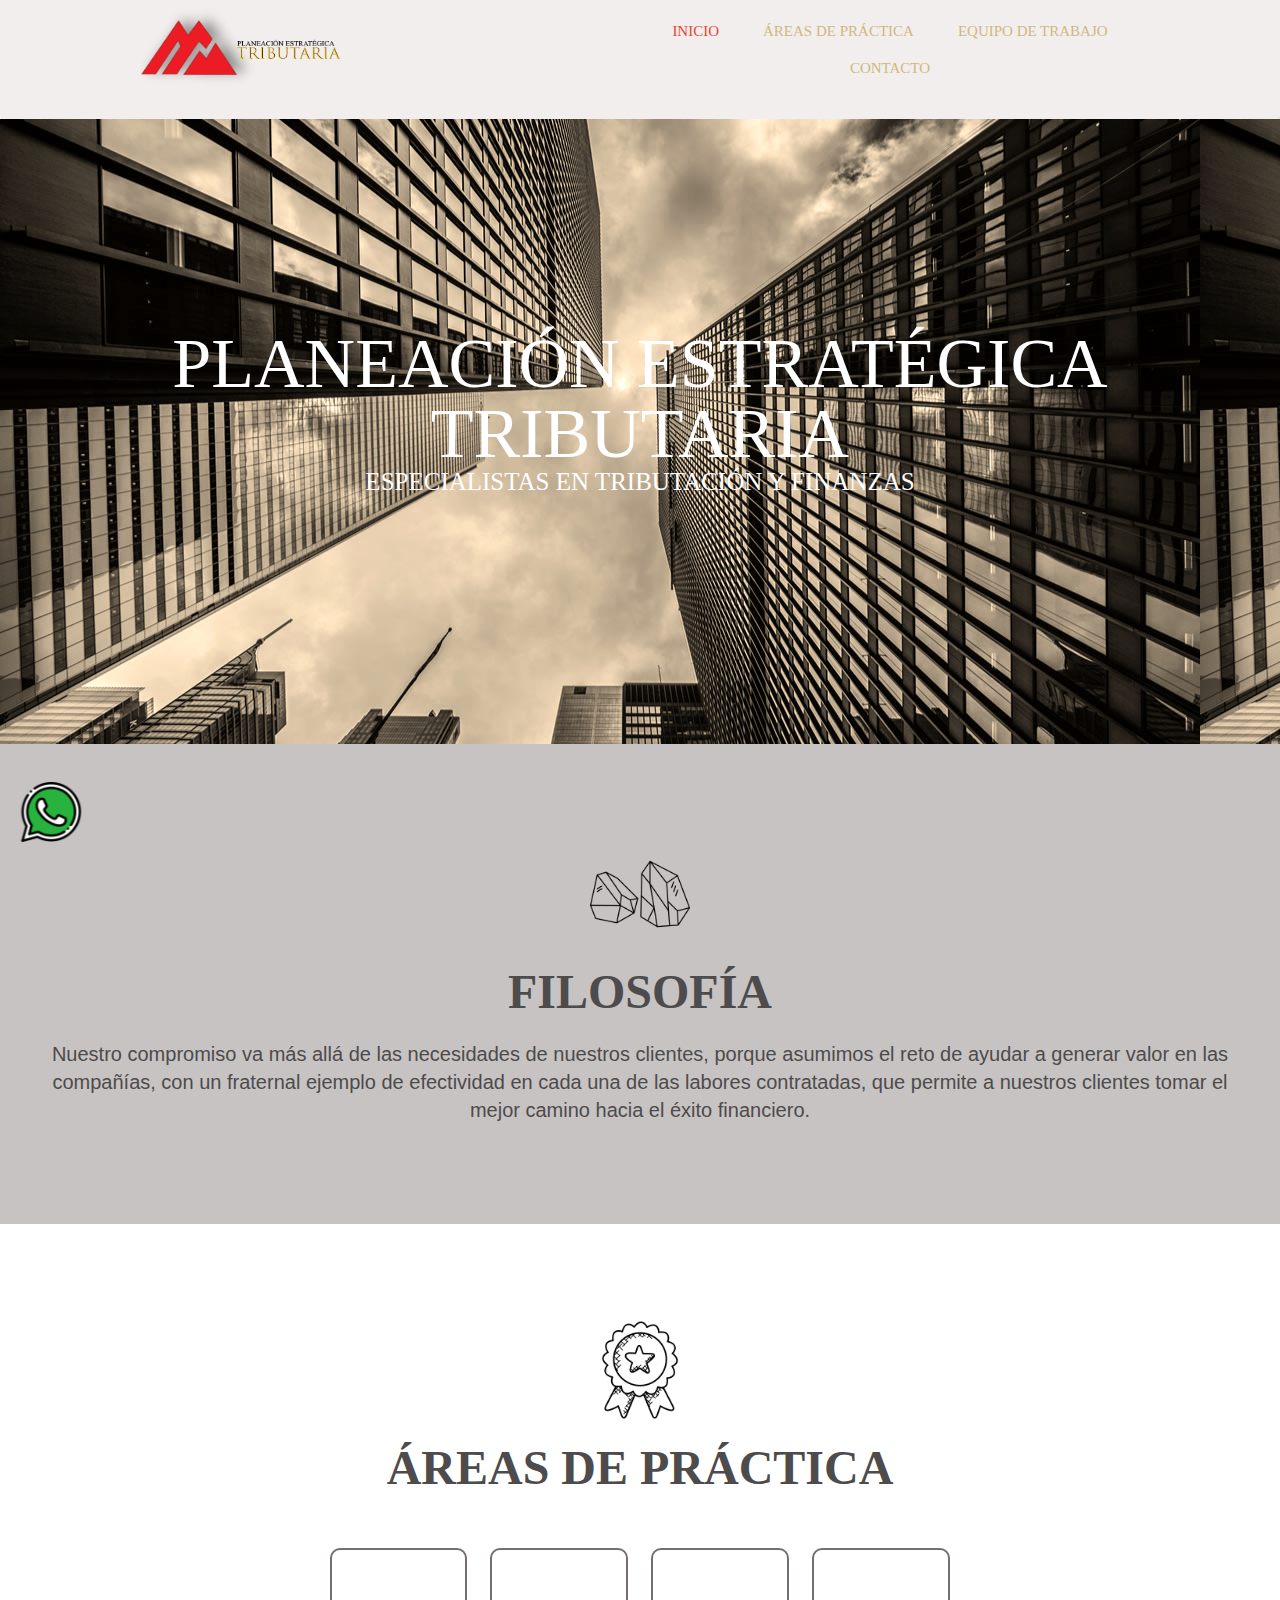
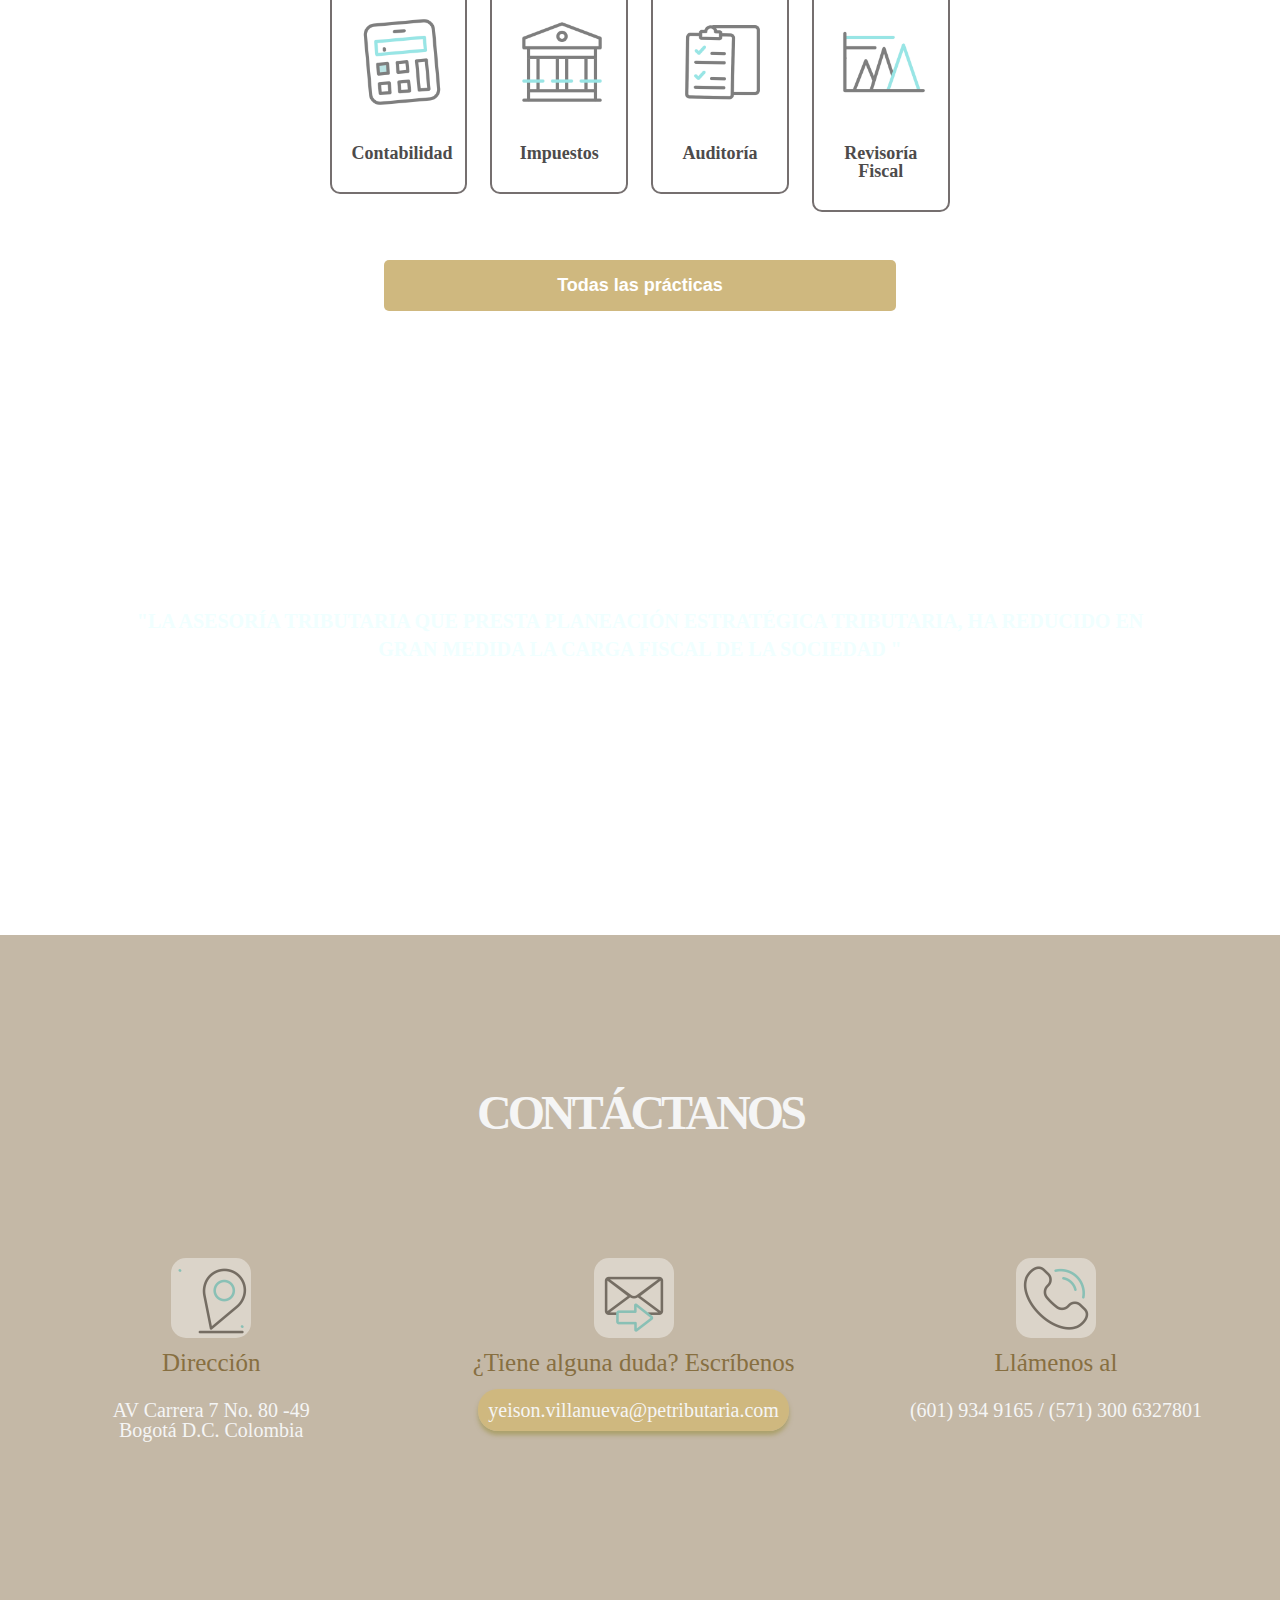
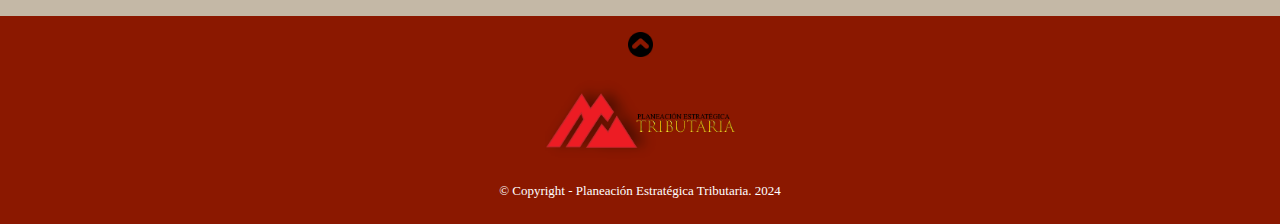
==== commit 2b5a9e26: "iconos" ====
--- a/index.html
+++ b/index.html
@@ -57,28 +57,28 @@
                     <li>
                         <img usemap="#workmap4"class="imgP"src="img/calculadora.gif">
                         <map name="workmap4">
-                            <area shape="rect" coords="0,0,100,164" alt="logo" title="Ir a Contabilidad | Áreas de Práctica" href="areasdetrabajo.html#contabilidad">
+                            <area shape="rect" coords="0,0,100,164" alt="logo" title="Ir a Contabilidad | Áreas de Práctica" href="areaDeTrabajo.html#contabilidad">
                        </map>
                         <h2>Contabilidad</h2>
                     </li>
                     <li>
                         <img usemap="#workmap5"class="imgP"src="img/universidad.gif">
                         <map name="workmap5">
-                            <area shape="rect" coords="0,0,100,164" alt="logo" title="Ir a Impuestos | Áreas de Práctica" href="areasdetrabajo.html#impuestos">
+                            <area shape="rect" coords="0,0,100,164" alt="logo" title="Ir a Impuestos | Áreas de Práctica" href="areaDeTrabajo.html#impuestos">
                        </map>
                         <h2>Impuestos</h2>
                     </li>
                     <li>
                         <img usemap="#workmap6" class="imgP"src="img/verificacion.gif">
                         <map name="workmap6">
-                            <area shape="rect" coords="0,0,100,164" alt="logo" title="Ir a Auditoría | Áreas de Práctica" href="areasdetrabajo.html#auditoria">
+                            <area shape="rect" coords="0,0,100,164" alt="logo" title="Ir a Auditoría | Áreas de Práctica" href="areaDeTrabajo.html#auditoria">
                        </map>
                         <h2>Auditoría</h2>
                     </li>
                     <li>
                         <img usemap="#workmap7"class="imgP"src="img/grafico.gif">
                         <map name="workmap7">
-                            <area shape="rect" coords="0,0,100,164" alt="logo" title="Ir a Revisoría Fiscal | Áreas de Práctica" href="areasdetrabajo.html#revisoria">
+                            <area shape="rect" coords="0,0,100,164" alt="logo" title="Ir a Revisoría Fiscal | Áreas de Práctica" href="areaDeTrabajo.html#revisoria">
                        </map>
                         <h2>Revisoría Fiscal</h2>
                     </li>
--- a/style.css
+++ b/style.css
@@ -41,8 +41,7 @@
   }
 
   .menuP{
-    color:white;
-    background-color:rgb(207, 184, 127);
+    color:rgb(238, 66, 46);
     border-radius:50px;
   }
   
